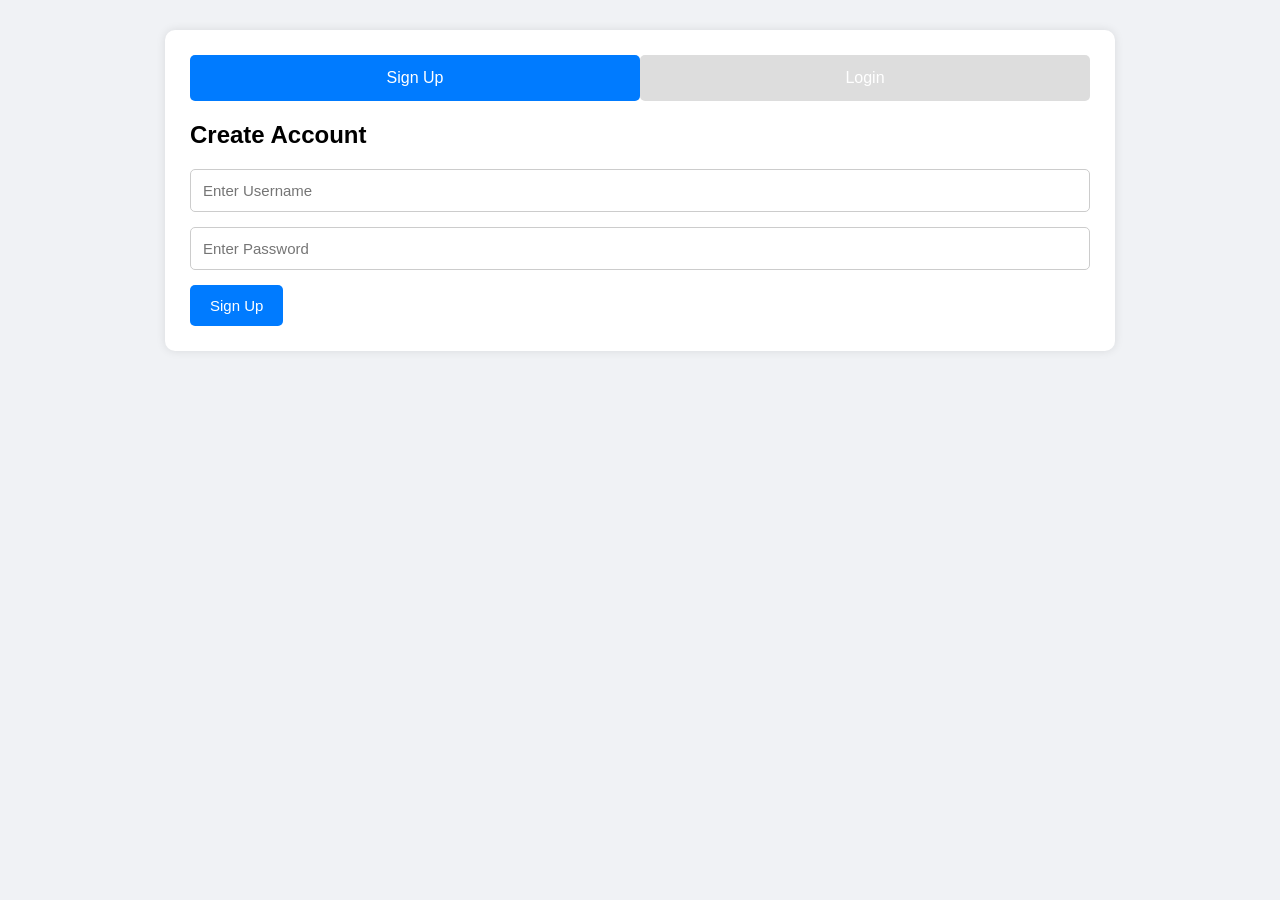
==== index.html @ 61972cd7 "Create index.html" ====
<!-- index.html -->

<!DOCTYPE html>
<html lang="en">
<head>
    <meta charset="UTF-8">
    <meta name="viewport" content="width=device-width, initial-scale=1.0">
    <title>Quiz App</title>

    <link rel="stylesheet" href="style.css">
</head>
<body>

    <!-- AUTH SECTION -->
    <div class="container" id="authContainer">

        <div class="tabs">
            <button id="signupTab" class="active">Sign Up</button>
            <button id="loginTab">Login</button>
        </div>

        <!-- SIGNUP -->
        <div id="signupForm">

            <h2>Create Account</h2>

            <input type="text"
                   id="signupUsername"
                   placeholder="Enter Username">

            <input type="password"
                   id="signupPassword"
                   placeholder="Enter Password">

            <button onclick="signup()">
                Sign Up
            </button>

        </div>

        <!-- LOGIN -->
        <div id="loginForm" class="hidden">

            <h2>Login</h2>

            <input type="text"
                   id="loginUsername"
                   placeholder="Enter Username">

            <input type="password"
                   id="loginPassword"
                   placeholder="Enter Password">

            <button onclick="login()">
                Login
            </button>

        </div>

    </div>

    <!-- DASHBOARD -->
    <div class="container hidden" id="dashboard">

        <div class="topbar">

            <h2 id="welcomeText"></h2>

            <button onclick="logout()">
                Logout
            </button>

        </div>

        <h1>Quiz Navigation</h1>

        <!-- SUBJECT + QUIZ LIST -->
        <div id="subjectContainer"></div>

        <hr>

        <h2>Your Scores</h2>

        <div id="scoreBoard"></div>

    </div>

    <!-- QUIZ PAGE -->
    <div class="container hidden" id="quizContainer">

        <div class="topbar">

            <h2 id="quizTitle"></h2>

            <button onclick="backToDashboard()">
                Back
            </button>

        </div>

        <div id="questionArea"></div>

        <button id="submitBtn" onclick="submitQuiz()">
            Submit Quiz
        </button>

        <div id="result"></div>

    </div>

    <script src="script.js"></script>

</body>
</html>
---- style.css ----
/* style.css */

body {
    margin: 0;
    padding: 0;
    background: #f0f2f5;
    font-family: Arial, sans-serif;
}

.container {
    width: 90%;
    max-width: 900px;
    margin: 30px auto;
    background: white;
    padding: 25px;
    border-radius: 10px;
    box-shadow: 0 0 10px rgba(0,0,0,0.1);
}

.hidden {
    display: none;
}

.tabs {
    display: flex;
    margin-bottom: 20px;
}

.tabs button {
    flex: 1;
    padding: 14px;
    border: none;
    cursor: pointer;
    background: #ddd;
    font-size: 16px;
}

.tabs button.active {
    background: #007bff;
    color: white;
}

input {
    width: 100%;
    padding: 12px;
    margin-bottom: 15px;
    box-sizing: border-box;
    border-radius: 5px;
    border: 1px solid #ccc;
    font-size: 15px;
}

button {
    padding: 12px 20px;
    border: none;
    cursor: pointer;
    border-radius: 5px;
    background: #007bff;
    color: white;
    font-size: 15px;
}

button:hover {
    background: #0056b3;
}

.topbar {
    display: flex;
    justify-content: space-between;
    align-items: center;
}

.quiz-grid {
    display: grid;
    grid-template-columns: repeat(auto-fit, minmax(180px, 1fr));
    gap: 15px;
    margin-bottom: 30px;
}

.quiz-grid button {
    padding: 15px;
}

.question {
    margin-bottom: 25px;
    padding: 15px;
    border: 1px solid #ddd;
    border-radius: 8px;
}

.option {
    display: block;
    margin: 10px 0;
}

#submitBtn {
    margin-top: 20px;
}

#result {
    margin-top: 25px;
    font-size: 22px;
    font-weight: bold;
}

.score-item {
    background: #f7f7f7;
    padding: 12px;
    margin-bottom: 10px;
    border-radius: 6px;
}

hr {
    margin: 30px 0;
}

@media(max-width: 600px) {

    .topbar {
        flex-direction: column;
        gap: 15px;
    }

}
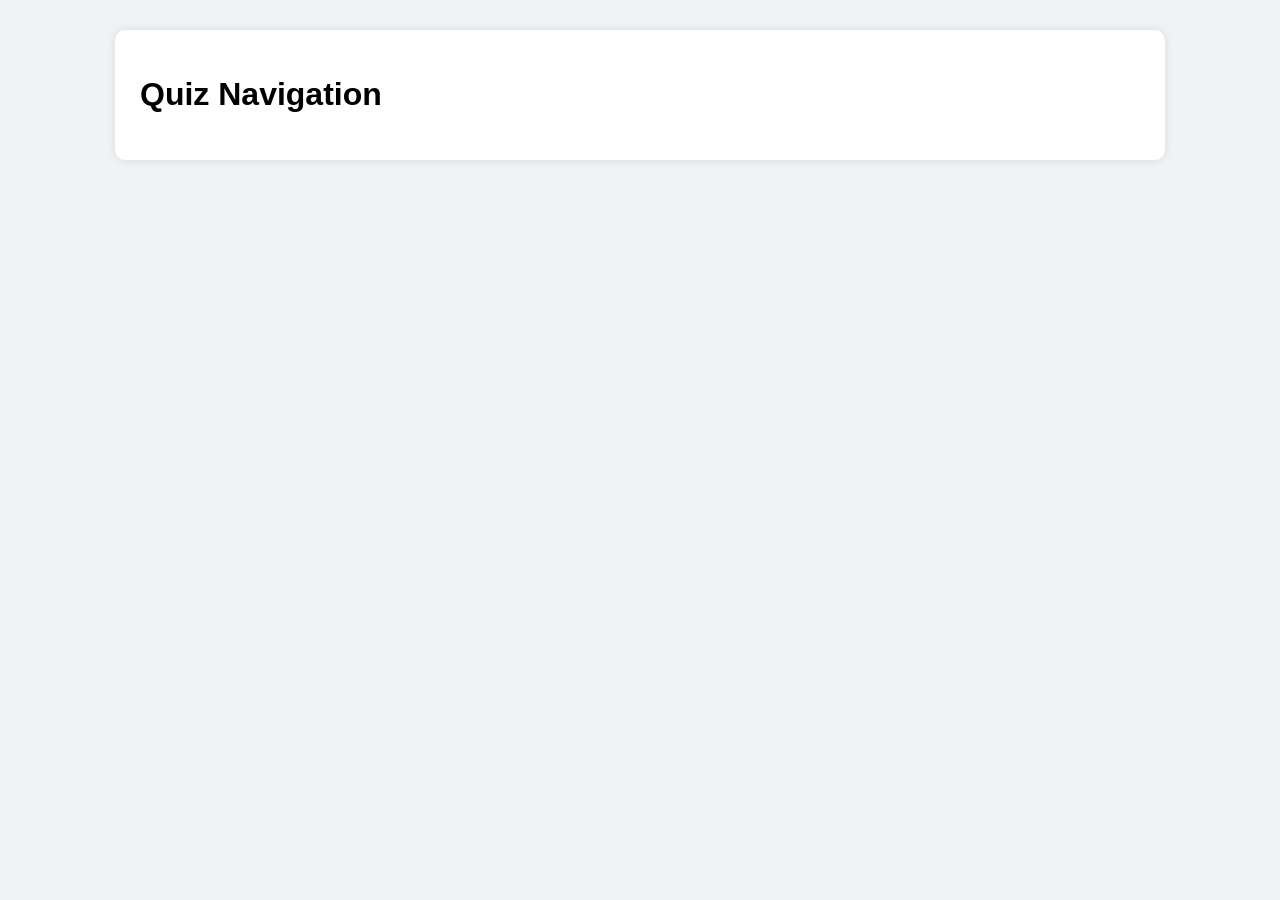
==== commit fce83140: "Update index.html" ====
--- a/index.html
+++ b/index.html
@@ -1,108 +1,65 @@
-<!-- index.html -->
-
 <!DOCTYPE html>
 <html lang="en">
 <head>
+
     <meta charset="UTF-8">
-    <meta name="viewport" content="width=device-width, initial-scale=1.0">
+
+    <meta name="viewport"
+          content="width=device-width, initial-scale=1.0">
+
     <title>Quiz App</title>
 
     <link rel="stylesheet" href="style.css">
+
 </head>
 <body>
 
-    <!-- AUTH SECTION -->
-    <div class="container" id="authContainer">
+    <!-- DASHBOARD -->
 
-        <div class="tabs">
-            <button id="signupTab" class="active">Sign Up</button>
-            <button id="loginTab">Login</button>
-        </div>
+    <div class="container"
+         id="dashboard">
 
-        <!-- SIGNUP -->
-        <div id="signupForm">
+        <div class="topbar">
 
-            <h2>Create Account</h2>
-
-            <input type="text"
-                   id="signupUsername"
-                   placeholder="Enter Username">
-
-            <input type="password"
-                   id="signupPassword"
-                   placeholder="Enter Password">
-
-            <button onclick="signup()">
-                Sign Up
-            </button>
+            <h1>Quiz Navigation</h1>
 
         </div>
 
-        <!-- LOGIN -->
-        <div id="loginForm" class="hidden">
-
-            <h2>Login</h2>
-
-            <input type="text"
-                   id="loginUsername"
-                   placeholder="Enter Username">
-
-            <input type="password"
-                   id="loginPassword"
-                   placeholder="Enter Password">
-
-            <button onclick="login()">
-                Login
-            </button>
-
-        </div>
-
-    </div>
-
-    <!-- DASHBOARD -->
-    <div class="container hidden" id="dashboard">
-
-        <div class="topbar">
-
-            <h2 id="welcomeText"></h2>
-
-            <button onclick="logout()">
-                Logout
-            </button>
-
-        </div>
-
-        <h1>Quiz Navigation</h1>
-
-        <!-- SUBJECT + QUIZ LIST -->
-        <div id="subjectContainer"></div>
-
-        <hr>
-
-        <h2>Your Scores</h2>
-
-        <div id="scoreBoard"></div>
+        <div id="quizNavigation"></div>
 
     </div>
 
     <!-- QUIZ PAGE -->
-    <div class="container hidden" id="quizContainer">
+
+    <div class="container hidden"
+         id="quizContainer">
 
         <div class="topbar">
 
             <h2 id="quizTitle"></h2>
+
+            <div class="timer-box">
+
+                Time Left:
+                <span id="timer">60</span>s
+
+            </div>
+
+        </div>
+
+        <div id="questionArea"></div>
+
+        <div class="button-group">
+
+            <button onclick="submitQuiz()">
+                Submit Quiz
+            </button>
 
             <button onclick="backToDashboard()">
                 Back
             </button>
 
         </div>
-
-        <div id="questionArea"></div>
-
-        <button id="submitBtn" onclick="submitQuiz()">
-            Submit Quiz
-        </button>
 
         <div id="result"></div>
 
--- a/style.css
+++ b/style.css
@@ -1,124 +1,224 @@
-/* style.css */
-
 body {
+
     margin: 0;
     padding: 0;
+
     background: #f0f2f5;
+
     font-family: Arial, sans-serif;
+
 }
 
 .container {
+
     width: 90%;
-    max-width: 900px;
+    max-width: 1000px;
+
     margin: 30px auto;
+
     background: white;
+
     padding: 25px;
+
     border-radius: 10px;
+
     box-shadow: 0 0 10px rgba(0,0,0,0.1);
+
 }
 
 .hidden {
+
     display: none;
+
 }
 
 .tabs {
+
     display: flex;
+
     margin-bottom: 20px;
+
 }
 
 .tabs button {
+
     flex: 1;
+
     padding: 14px;
+
     border: none;
+
     cursor: pointer;
+
     background: #ddd;
+
     font-size: 16px;
+
 }
 
 .tabs button.active {
+
     background: #007bff;
+
     color: white;
+
 }
 
 input {
+
     width: 100%;
+
     padding: 12px;
+
     margin-bottom: 15px;
+
+    border-radius: 5px;
+
+    border: 1px solid #ccc;
+
     box-sizing: border-box;
+
+    font-size: 15px;
+
+}
+
+button {
+
+    padding: 12px 20px;
+
+    border: none;
+
+    cursor: pointer;
+
     border-radius: 5px;
-    border: 1px solid #ccc;
+
+    background: #007bff;
+
+    color: white;
+
     font-size: 15px;
-}
-
-button {
-    padding: 12px 20px;
-    border: none;
-    cursor: pointer;
-    border-radius: 5px;
-    background: #007bff;
-    color: white;
-    font-size: 15px;
+
 }
 
 button:hover {
+
     background: #0056b3;
+
+}
+
+.quiz-grid {
+
+    display: grid;
+
+    grid-template-columns:
+        repeat(auto-fit, minmax(180px, 1fr));
+
+    gap: 15px;
+
+    margin-bottom: 30px;
+
+}
+
+.quiz-grid button {
+
+    padding: 15px;
+
+}
+
+.question {
+
+    border: 1px solid #ddd;
+
+    padding: 15px;
+
+    border-radius: 8px;
+
+    margin-bottom: 20px;
+
+}
+
+.option {
+
+    display: block;
+
+    margin: 10px 0;
+
 }
 
 .topbar {
+
     display: flex;
+
     justify-content: space-between;
+
     align-items: center;
-}
-
-.quiz-grid {
-    display: grid;
-    grid-template-columns: repeat(auto-fit, minmax(180px, 1fr));
+
+    gap: 20px;
+
+}
+
+.timer-box {
+
+    font-size: 22px;
+
+    font-weight: bold;
+
+    color: red;
+
+}
+
+#timer {
+
+    font-size: 26px;
+
+}
+
+.button-group {
+
+    display: flex;
+
     gap: 15px;
-    margin-bottom: 30px;
-}
-
-.quiz-grid button {
-    padding: 15px;
-}
-
-.question {
-    margin-bottom: 25px;
-    padding: 15px;
-    border: 1px solid #ddd;
-    border-radius: 8px;
-}
-
-.option {
-    display: block;
-    margin: 10px 0;
-}
-
-#submitBtn {
+
     margin-top: 20px;
+
+}
+
+.score-item {
+
+    background: #f7f7f7;
+
+    padding: 12px;
+
+    margin-bottom: 10px;
+
+    border-radius: 6px;
+
 }
 
 #result {
-    margin-top: 25px;
+
+    margin-top: 20px;
+
     font-size: 22px;
+
     font-weight: bold;
-}
-
-.score-item {
-    background: #f7f7f7;
-    padding: 12px;
-    margin-bottom: 10px;
-    border-radius: 6px;
+
 }
 
 hr {
+
     margin: 30px 0;
+
 }
 
 @media(max-width: 600px) {
 
     .topbar {
+
         flex-direction: column;
-        gap: 15px;
+
+        align-items: flex-start;
+
     }
 
 }
